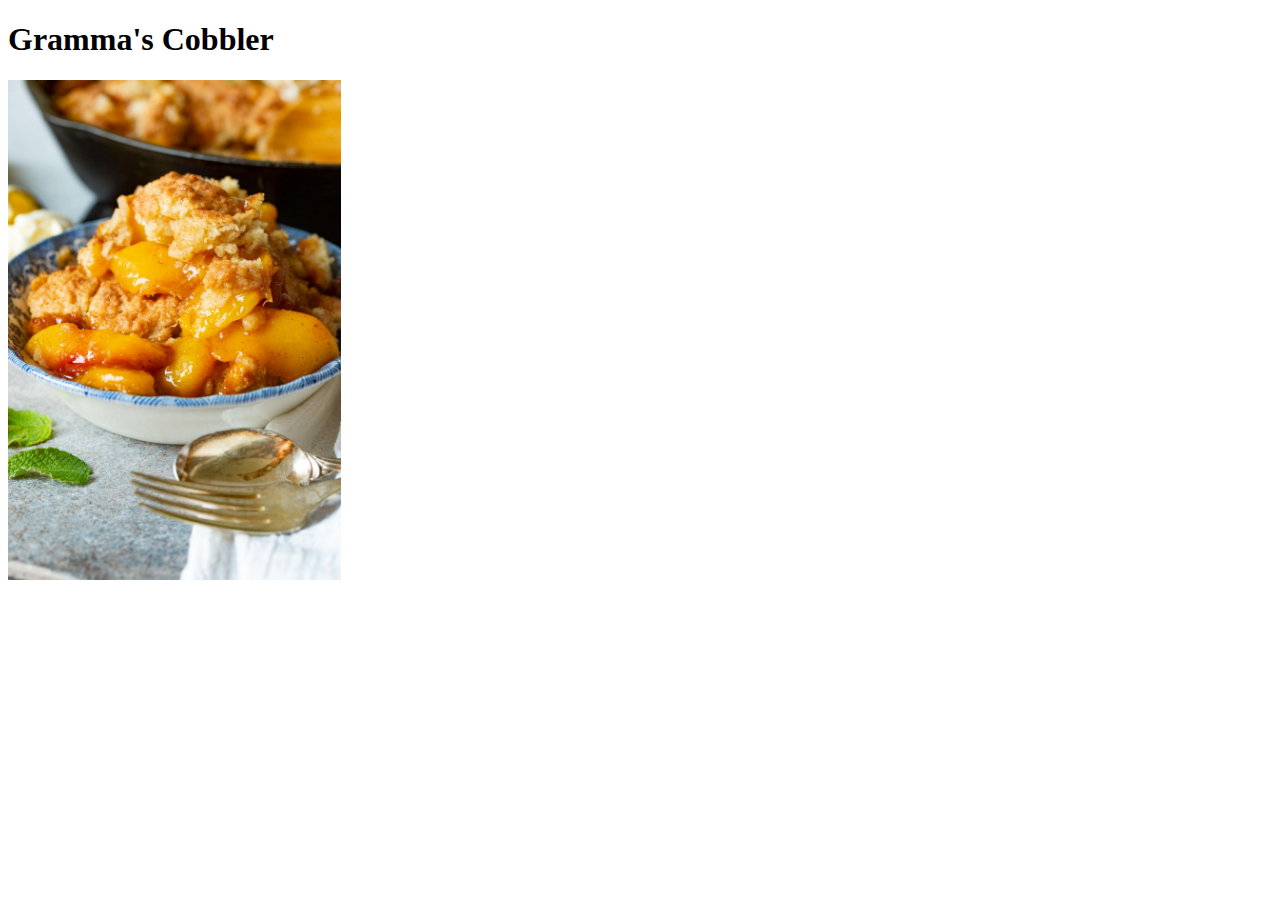
==== recipes/cobbler.html @ 2016e3a2 "Add new recipe page, image and format html" ====
<!DOCTYPE html>
<html lang="en">

<head>
  <meta charset="utf-8">
  <meta name="viewport" content="width=device-width">
  <title>Gramma's Cobbler</title>
</head>

<body>
  <h1>Gramma's Cobbler</h1>
  <img src="../images/southern-peach-cobbler.jpg" 
      height="500" alt="A southern style Peach Cobbler">
</body>

</html>
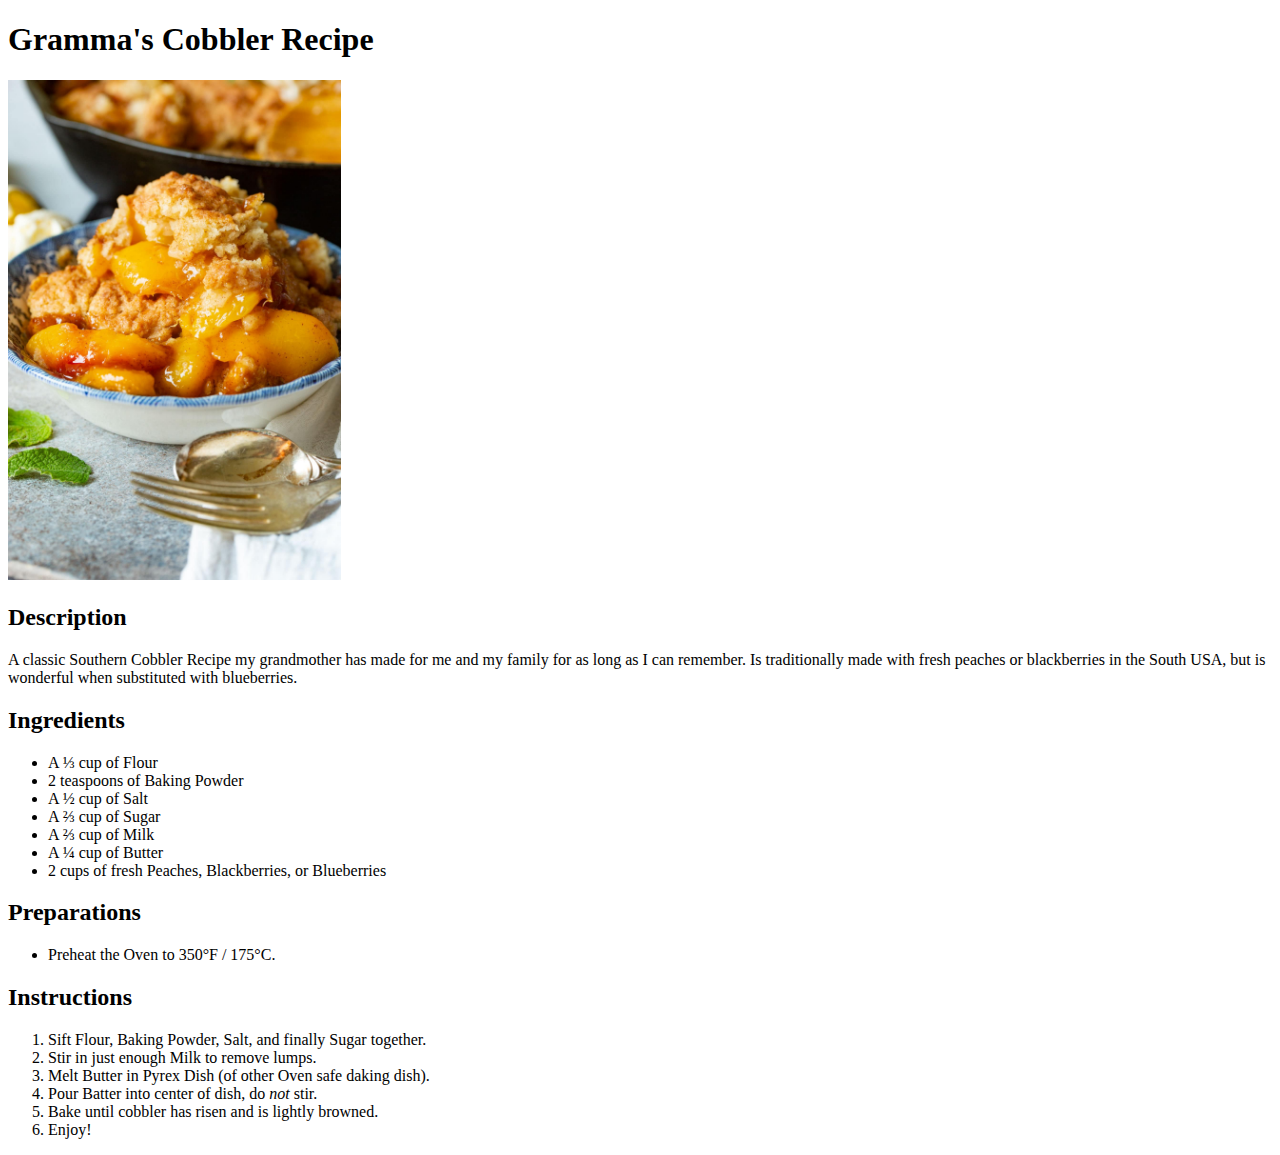
==== commit df9657df: "Complete "cobbler.html", fix format and grammar" ====
--- a/recipes/cobbler.html
+++ b/recipes/cobbler.html
@@ -8,9 +8,43 @@
 </head>
 
 <body>
-  <h1>Gramma's Cobbler</h1>
+  <h1>Gramma's Cobbler Recipe</h1>
+  
   <img src="../images/southern-peach-cobbler.jpg" 
       height="500" alt="A southern style Peach Cobbler">
-</body>
+
+  <h2>Description</h2>
+  <p>A classic Southern Cobbler Recipe my grandmother has made for me and my 
+    family for as long as I can remember. Is traditionally made with fresh 
+    peaches or blackberries in the South USA, but is wonderful when substituted 
+    with blueberries.
+  </p>
+
+  <h2>Ingredients</h2>
+  <ul>
+    <li>A &frac13; cup of Flour</li>
+    <li>2 teaspoons of Baking Powder</li>
+    <li>A &frac12; cup of Salt</li>
+    <li>A &frac23; cup of Sugar</li>
+    <li>A &frac23; cup of Milk</li>
+    <li>A &frac14; cup of Butter</li>
+    <li>2 cups of fresh Peaches, Blackberries, or Blueberries</li>
+  </ul>
+
+  <h2>Preparations</h2>
+    <ul>
+      <li>Preheat the Oven to 350&deg;F / 175&deg;C.</li>
+    </ul>
+
+  <h2>Instructions</h2>
+  <ol>
+    <li>Sift Flour, Baking Powder, Salt, and finally Sugar together.</li>
+    <li>Stir in just enough Milk to remove lumps.</li>
+    <li>Melt Butter in Pyrex Dish (of other Oven safe daking dish).</li>
+    <li>Pour Batter into center of dish, do <em>not</em> stir.</li>
+    <li>Bake until cobbler has risen and is lightly browned.</li>
+    <li>Enjoy!</li>
+  </ol>
+  </body>
 
 </html>
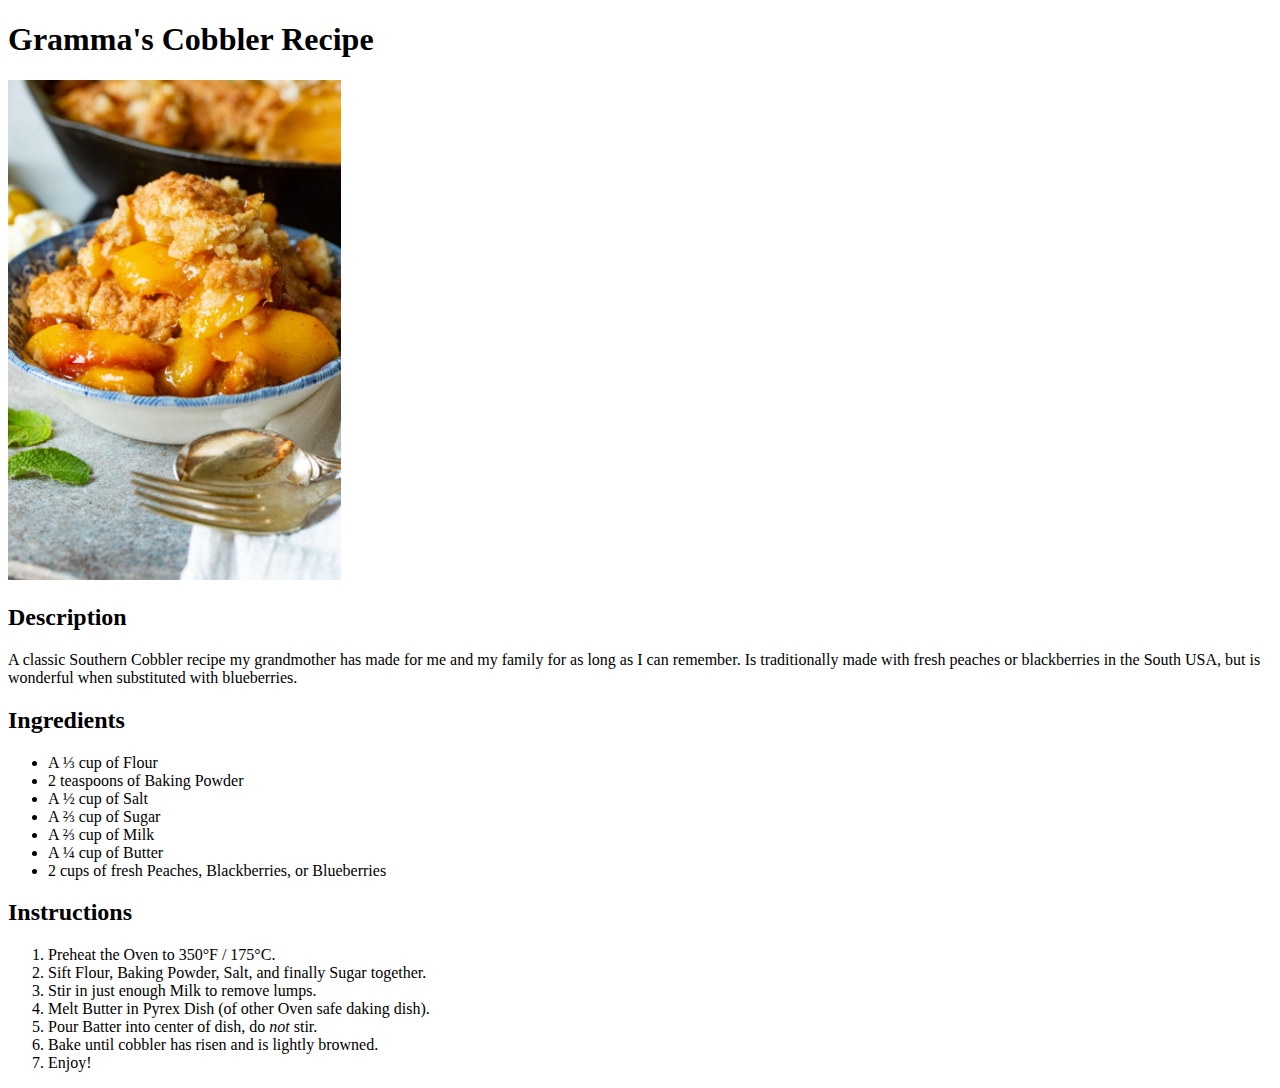
==== commit 9b268ba7: "Add final recipe and edits before push" ====
--- a/recipes/cobbler.html
+++ b/recipes/cobbler.html
@@ -3,7 +3,7 @@
 
 <head>
   <meta charset="utf-8">
-  <meta name="viewport" content="width=device-width">
+  <meta name="viewport" content="width=device-width, initial-scale=1.0">
   <title>Gramma's Cobbler</title>
 </head>
 
@@ -14,7 +14,7 @@
       height="500" alt="A southern style Peach Cobbler">
 
   <h2>Description</h2>
-  <p>A classic Southern Cobbler Recipe my grandmother has made for me and my 
+  <p>A classic Southern Cobbler recipe my grandmother has made for me and my 
     family for as long as I can remember. Is traditionally made with fresh 
     peaches or blackberries in the South USA, but is wonderful when substituted 
     with blueberries.
@@ -30,14 +30,9 @@
     <li>A &frac14; cup of Butter</li>
     <li>2 cups of fresh Peaches, Blackberries, or Blueberries</li>
   </ul>
-
-  <h2>Preparations</h2>
-    <ul>
-      <li>Preheat the Oven to 350&deg;F / 175&deg;C.</li>
-    </ul>
-
   <h2>Instructions</h2>
   <ol>
+    <li>Preheat the Oven to 350&deg;F / 175&deg;C.</li>
     <li>Sift Flour, Baking Powder, Salt, and finally Sugar together.</li>
     <li>Stir in just enough Milk to remove lumps.</li>
     <li>Melt Butter in Pyrex Dish (of other Oven safe daking dish).</li>
@@ -46,5 +41,4 @@
     <li>Enjoy!</li>
   </ol>
   </body>
-
 </html>
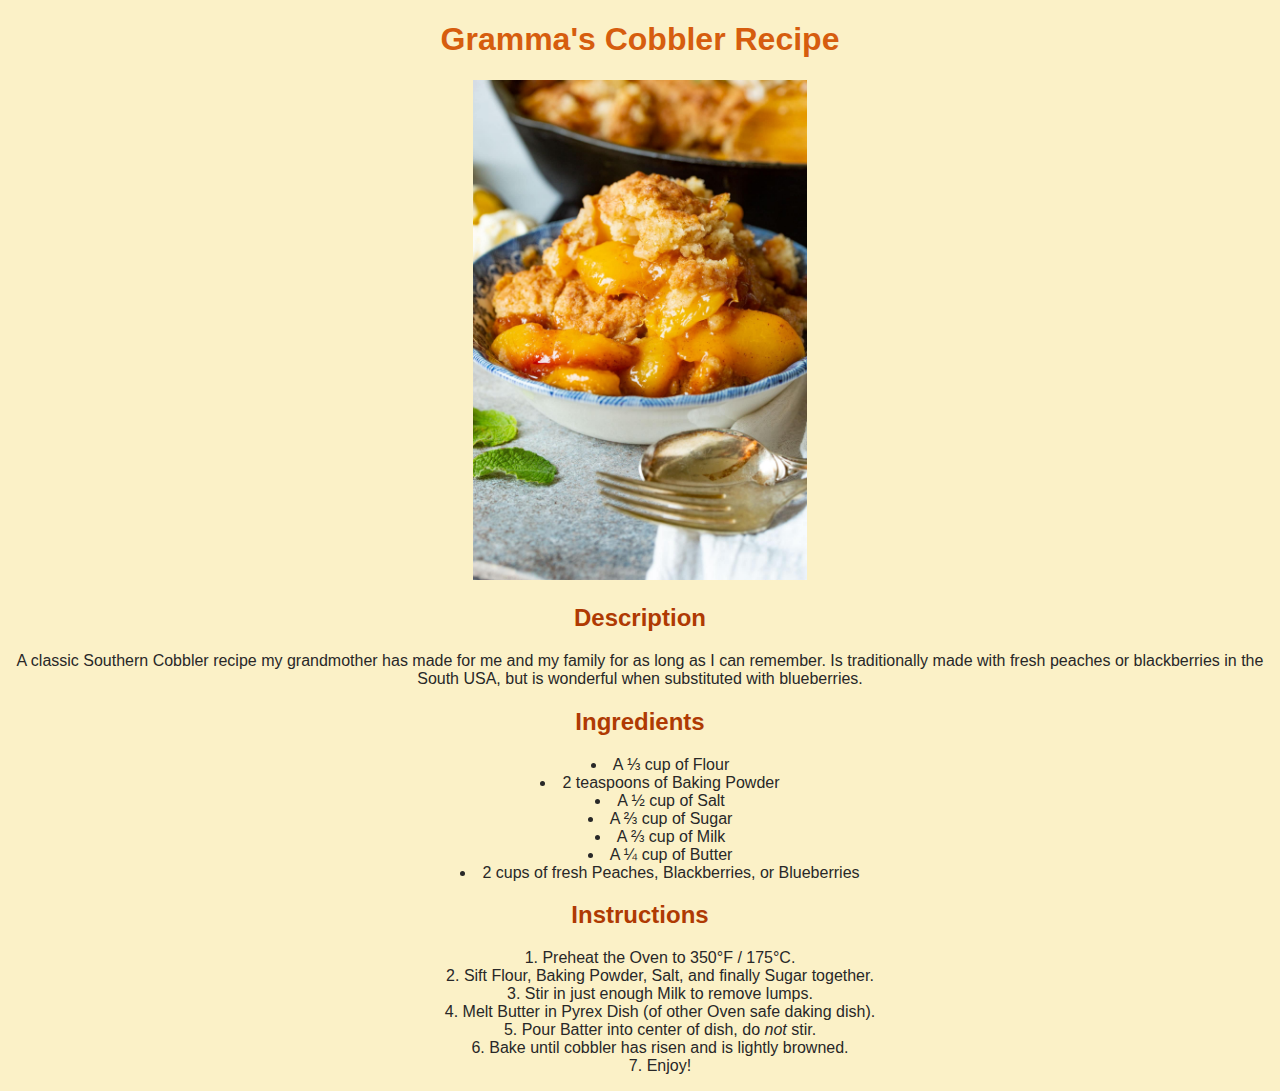
==== commit cd2d706a: "Add basic CSS" ====
--- a/recipes/cobbler.html
+++ b/recipes/cobbler.html
@@ -1,44 +1,48 @@
-<!DOCTYPE html>
+<!doctype html>
 <html lang="en">
+  <head>
+    <meta charset="utf-8" />
+    <meta name="viewport" content="width=device-width, initial-scale=1.0" />
+    <link rel="stylesheet" type="text/css" href="style.css">
+    <title>Gramma's Cobbler</title>
+  </head>
 
-<head>
-  <meta charset="utf-8">
-  <meta name="viewport" content="width=device-width, initial-scale=1.0">
-  <title>Gramma's Cobbler</title>
-</head>
+  <body>
+    <h1>Gramma's Cobbler Recipe</h1>
 
-<body>
-  <h1>Gramma's Cobbler Recipe</h1>
-  
-  <img src="../images/southern-peach-cobbler.jpg" 
-      height="500" alt="A southern style Peach Cobbler">
+    <img
+      src="../images/southern-peach-cobbler.jpg"
+      height="500"
+      alt="A southern style Peach Cobbler"
+    />
 
-  <h2>Description</h2>
-  <p>A classic Southern Cobbler recipe my grandmother has made for me and my 
-    family for as long as I can remember. Is traditionally made with fresh 
-    peaches or blackberries in the South USA, but is wonderful when substituted 
-    with blueberries.
-  </p>
+    <h2>Description</h2>
+    <p>
+      A classic Southern Cobbler recipe my grandmother has made for me and my
+      family for as long as I can remember. Is traditionally made with fresh
+      peaches or blackberries in the South USA, but is wonderful when
+      substituted with blueberries.
+    </p>
 
-  <h2>Ingredients</h2>
-  <ul>
-    <li>A &frac13; cup of Flour</li>
-    <li>2 teaspoons of Baking Powder</li>
-    <li>A &frac12; cup of Salt</li>
-    <li>A &frac23; cup of Sugar</li>
-    <li>A &frac23; cup of Milk</li>
-    <li>A &frac14; cup of Butter</li>
-    <li>2 cups of fresh Peaches, Blackberries, or Blueberries</li>
-  </ul>
-  <h2>Instructions</h2>
-  <ol>
-    <li>Preheat the Oven to 350&deg;F / 175&deg;C.</li>
-    <li>Sift Flour, Baking Powder, Salt, and finally Sugar together.</li>
-    <li>Stir in just enough Milk to remove lumps.</li>
-    <li>Melt Butter in Pyrex Dish (of other Oven safe daking dish).</li>
-    <li>Pour Batter into center of dish, do <em>not</em> stir.</li>
-    <li>Bake until cobbler has risen and is lightly browned.</li>
-    <li>Enjoy!</li>
-  </ol>
+    <h2>Ingredients</h2>
+    <ul>
+      <li>A &frac13; cup of Flour</li>
+      <li>2 teaspoons of Baking Powder</li>
+      <li>A &frac12; cup of Salt</li>
+      <li>A &frac23; cup of Sugar</li>
+      <li>A &frac23; cup of Milk</li>
+      <li>A &frac14; cup of Butter</li>
+      <li>2 cups of fresh Peaches, Blackberries, or Blueberries</li>
+    </ul>
+    <h2>Instructions</h2>
+    <ol>
+      <li>Preheat the Oven to 350&deg;F / 175&deg;C.</li>
+      <li>Sift Flour, Baking Powder, Salt, and finally Sugar together.</li>
+      <li>Stir in just enough Milk to remove lumps.</li>
+      <li>Melt Butter in Pyrex Dish (of other Oven safe daking dish).</li>
+      <li>Pour Batter into center of dish, do <em>not</em> stir.</li>
+      <li>Bake until cobbler has risen and is lightly browned.</li>
+      <li>Enjoy!</li>
+    </ol>
   </body>
 </html>
--- a/recipes/style.css
+++ b/recipes/style.css
@@ -0,0 +1,23 @@
+* {
+  text-align: center;
+  font-family: "Helvetica", sans-serif;
+  list-style-position: inside;
+}
+body {
+  background-color: #fbf1c7;
+}
+h1 {
+  color: #d65d0e;
+}
+a {
+  color: #427b58;
+}
+h2,
+h4 {
+  color: #af3a03;
+}
+p,
+ul,
+ol {
+  color: #282828;
+}
